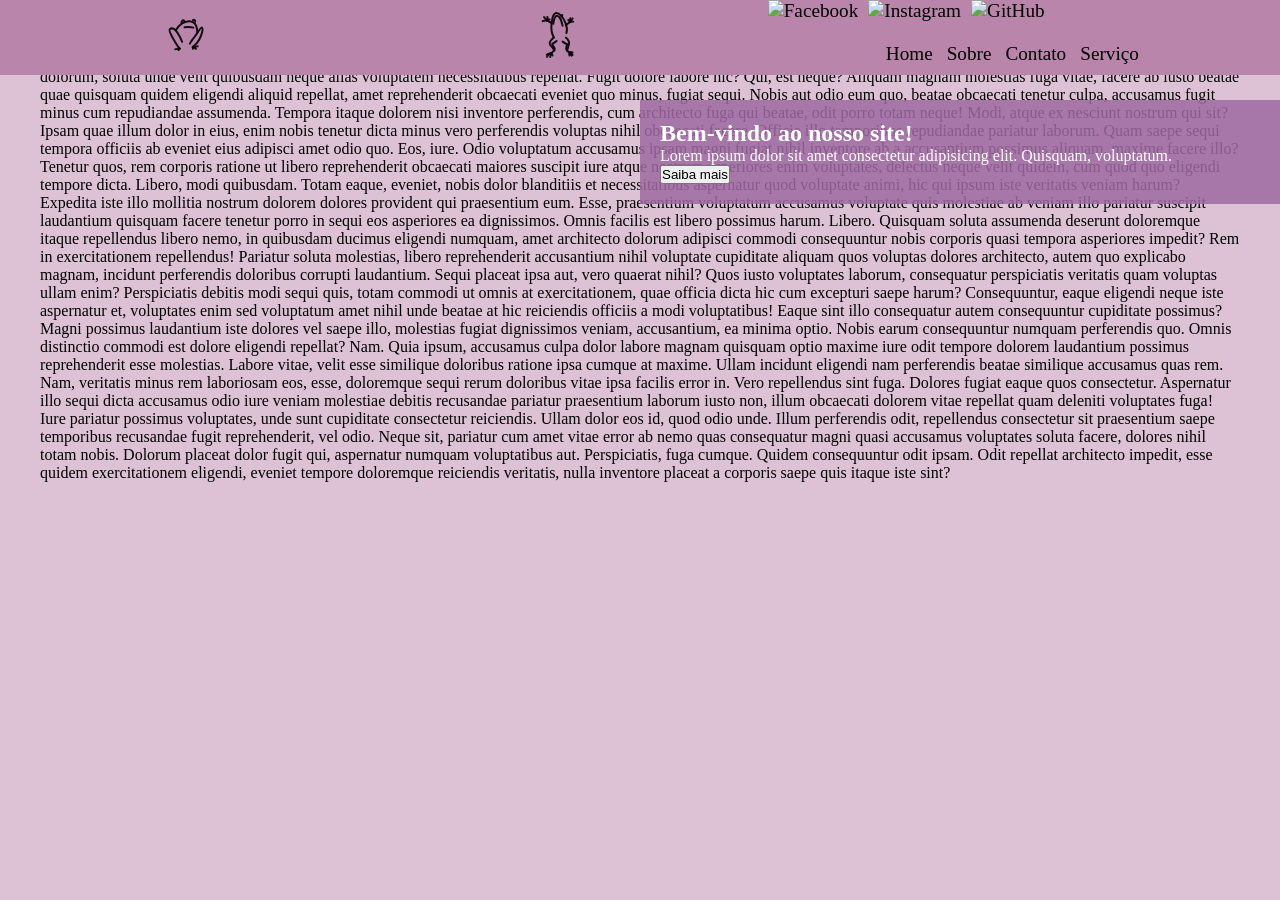
==== index.html @ 7d4dce70 "adicionado sapinha" ====
<!DOCTYPE html>
<html lang="pt-BR">
<head>
    <meta charset="UTF-8">
    <meta name="viewport" content="width=device-width, initial-scale=1.0">
    <title>Document</title>
    <link rel="stylesheet" href="css/style.css">
    <link rel="stylesheet" href="css/header.css">
</head>
<body>
    <Header>
        <img src="img/frog-svgrepo-com.svg" alt="Logo da pagina" class="logo">
        <img src="img/frog-leap.svg" alt="Sapo pulando" class="logo-sapo">
        <input type="checkbox" id="menu-toggle" class="menu-toggle">
        <label for="menu-toggle" class="menu-icon">
            <span class="linha-menu-top"></span>
            <span class="linha-menu-center"></span>
            <span class="linha-menu-bottom"></span>
        </label>
        <nav class="navbar-desktop">
            <a href="#">Home</a>
            <a href="#">Sobre</a>
            <a href="#">Contato</a>
            <a href="#">Serviço</a>

        </nav>
        <ul>
            <li>
                <a href="#"><img src="img/Facebook.svg" alt="Facebook" class="redes"></a>
            </li>
            <li>
                <a href="#"><img src="img/Instagram.svg" alt="Instagram" class="redes"></a>
            </li>
            <li>
                <a href="#"><img src="img/GitHub.svg" alt="GitHub" class="redes"></a>
            </li>
        </ul>
    </Header>
    <main>
        <section>
            <div class="modal">
                <h1>Bem-vindo ao nosso site!</h1>
                <p>Lorem ipsum dolor sit amet consectetur adipisicing elit. Quisquam, voluptatum.</p>
                <button>Saiba mais</button>
            </div>
        </section>
        <section>
            Lorem ipsum dolor sit amet consectetur adipisicing elit. Unde repellendus debitis excepturi rem natus nemo possimus itaque esse alias non saepe est minus dolore dolores, adipisci omnis neque veniam quibusdam!
            Saepe quis dolores perferendis quibusdam nihil. Similique distinctio tempore in tenetur recusandae nam nulla assumenda nobis eligendi vitae nemo eos dolorum, soluta unde velit quibusdam neque alias voluptatem necessitatibus repellat.
            Fugit dolore labore hic? Qui, est neque? Aliquam magnam molestias fuga vitae, facere ab iusto beatae quae quisquam quidem eligendi aliquid repellat, amet reprehenderit obcaecati eveniet quo minus, fugiat sequi.
            Nobis aut odio eum quo, beatae obcaecati tenetur culpa, accusamus fugit minus cum repudiandae assumenda. Tempora itaque dolorem nisi inventore perferendis, cum architecto fuga qui beatae, odit porro totam neque!
            Modi, atque ex nesciunt nostrum qui sit? Ipsam quae illum dolor in eius, enim nobis tenetur dicta minus vero perferendis voluptas nihil obcaecati facere. Officia illo temporibus repudiandae pariatur laborum.
            Quam saepe sequi tempora officiis ab eveniet eius adipisci amet odio quo. Eos, iure. Odio voluptatum accusamus ipsam magni fugiat nihil inventore ab a accusantium possimus aliquam, maxime facere illo?
            Tenetur quos, rem corporis ratione ut libero reprehenderit obcaecati maiores suscipit iure atque nostrum asperiores enim voluptates, delectus neque velit quidem, cum quod quo eligendi tempore dicta. Libero, modi quibusdam.
            Totam eaque, eveniet, nobis dolor blanditiis et necessitatibus aspernatur quod voluptate animi, hic qui ipsum iste veritatis veniam harum? Expedita iste illo mollitia nostrum dolorem dolores provident qui praesentium eum.
            Esse, praesentium voluptatum accusamus voluptate quis molestiae ab veniam illo pariatur suscipit laudantium quisquam facere tenetur porro in sequi eos asperiores ea dignissimos. Omnis facilis est libero possimus harum. Libero.
            Quisquam soluta assumenda deserunt doloremque itaque repellendus libero nemo, in quibusdam ducimus eligendi numquam, amet architecto dolorum adipisci commodi consequuntur nobis corporis quasi tempora asperiores impedit? Rem in exercitationem repellendus!
            Pariatur soluta molestias, libero reprehenderit accusantium nihil voluptate cupiditate aliquam quos voluptas dolores architecto, autem quo explicabo magnam, incidunt perferendis doloribus corrupti laudantium. Sequi placeat ipsa aut, vero quaerat nihil?
            Quos iusto voluptates laborum, consequatur perspiciatis veritatis quam voluptas ullam enim? Perspiciatis debitis modi sequi quis, totam commodi ut omnis at exercitationem, quae officia dicta hic cum excepturi saepe harum?
            Consequuntur, eaque eligendi neque iste aspernatur et, voluptates enim sed voluptatum amet nihil unde beatae at hic reiciendis officiis a modi voluptatibus! Eaque sint illo consequatur autem consequuntur cupiditate possimus?
            Magni possimus laudantium iste dolores vel saepe illo, molestias fugiat dignissimos veniam, accusantium, ea minima optio. Nobis earum consequuntur numquam perferendis quo. Omnis distinctio commodi est dolore eligendi repellat? Nam.
            Quia ipsum, accusamus culpa dolor labore magnam quisquam optio maxime iure odit tempore dolorem laudantium possimus reprehenderit esse molestias. Labore vitae, velit esse similique doloribus ratione ipsa cumque at maxime.
            Ullam incidunt eligendi nam perferendis beatae similique accusamus quas rem. Nam, veritatis minus rem laboriosam eos, esse, doloremque sequi rerum doloribus vitae ipsa facilis error in. Vero repellendus sint fuga.
            Dolores fugiat eaque quos consectetur. Aspernatur illo sequi dicta accusamus odio iure veniam molestiae debitis recusandae pariatur praesentium laborum iusto non, illum obcaecati dolorem vitae repellat quam deleniti voluptates fuga!
            Iure pariatur possimus voluptates, unde sunt cupiditate consectetur reiciendis. Ullam dolor eos id, quod odio unde. Illum perferendis odit, repellendus consectetur sit praesentium saepe temporibus recusandae fugit reprehenderit, vel odio.
            Neque sit, pariatur cum amet vitae error ab nemo quas consequatur magni quasi accusamus voluptates soluta facere, dolores nihil totam nobis. Dolorum placeat dolor fugit qui, aspernatur numquam voluptatibus aut.
            Perspiciatis, fuga cumque. Quidem consequuntur odit ipsam. Odit repellat architecto impedit, esse quidem exercitationem eligendi, eveniet tempore doloremque reiciendis veritatis, nulla inventore placeat a corporis saepe quis itaque iste sint?
        </section>
    </main>
</body>
</html>
---- css/style.css ----
@import url("base.css");
@import url("header.css");
@import url("mobile.css");
@import url("animar.css");
---- css/header.css ----
header{
    position: fixed;
    display: flex;
    align-items: baseline;
    justify-content: space-around;
    background-color: rgb(185, 133, 171);
    color: white;
    padding: 10px 0;
    text-align: center;
    width: 100%;
    top: 0;
    z-index: 4;

}
header ul{
    position: absolute;
    top: 0;
    right: 18%;
    list-style: none;
    display: flex;
}
.redes{
    width: 35px;
    height: 30px;
    margin: auto;
}
header nav a {
    text-decoration: none;
    color: rgb(0, 0, 0);
    padding: 0 5px;
    transition: background-color 0.3s;
    font-size: 1.2em;
    
}
header nav a:hover{
    background-color: rgb(184, 118, 164);
    border-radius: 50px;
    
}
.logo{
    width: 100px;
    height: 50px;
    animation: fadeIn 1s ease-in forwards;
    
}
.logo:hover{
    animation: pulse 1s infinite;
}
.logo-sapo{
    width: 100px;
    height: 50px;
    animation: fadeIn 1s ease-in forwards;

}

.menu-icon {
    display: none;
    cursor: pointer;
  }
  
  .linha-menu-top, .linha-menu-bottom{
      background-color: #ffffff;
      height: 5px;
      width: 50px;
      margin-top: 10px;
  }
  
  .linha-menu-center{
      background-color: #385bce;
      height: 5px;
      width: 60px;
      margin-top: 10px;
      margin-left: -10px;
  }
  
  
  .linha-menu-center::before{
      border-color: transparent rgb(100, 75, 97)rgb(100, 75, 97) transparent;
      border-style: solid;
      border-width: 5px;
      content: '';
      left: -10px;
      position: absolute;
      top: 22px;
      transform: rotate(139deg);
  }
  
  .menu-toggle {
    display: none;
  }

  a{
    text-decoration: none;
    color: rgb(0, 0, 0);
    padding: 0 5px;
    transition: background-color 0.3s;
    font-size: 1.2em;
  }
  
  a:hover{
    cursor: url("cursor/click.svg"), auto;
  }
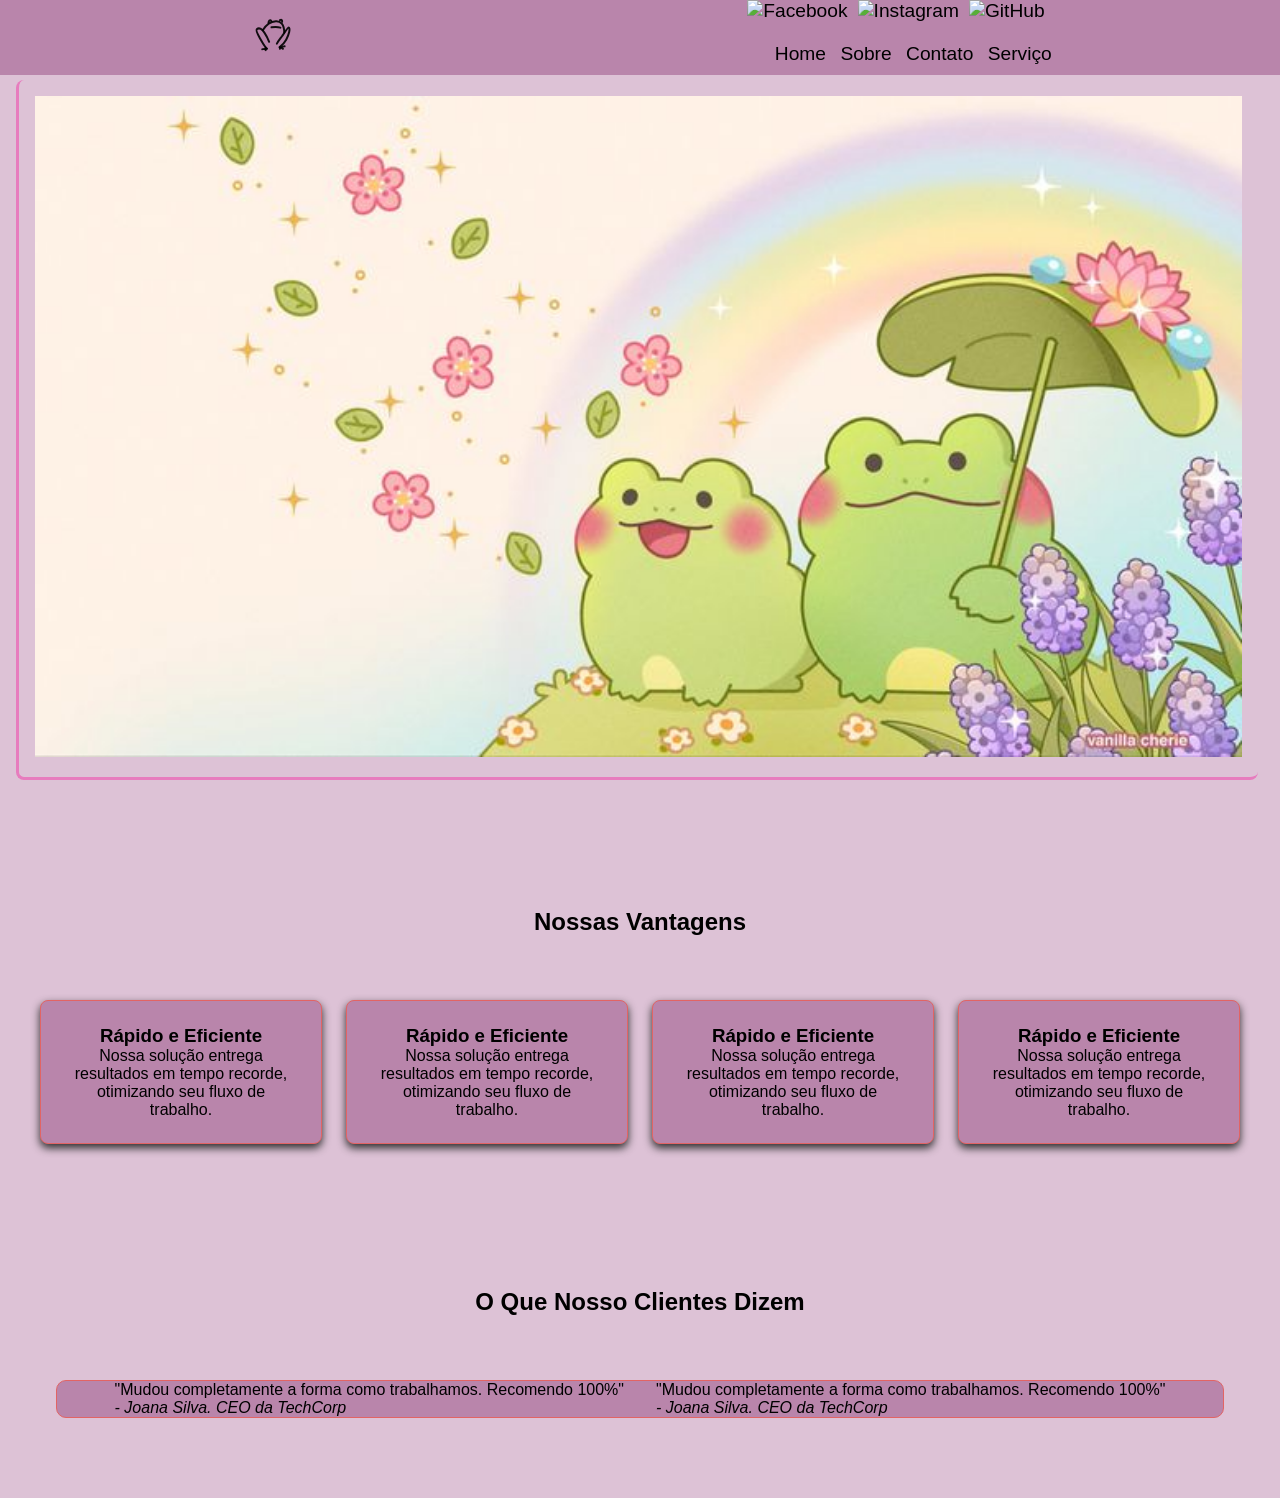
==== commit 7e15e81b: "adicionado testemunho e hero" ====
--- a/index.html
+++ b/index.html
@@ -10,7 +10,6 @@
 <body>
     <Header>
         <img src="img/frog-svgrepo-com.svg" alt="Logo da pagina" class="logo">
-        <img src="img/frog-leap.svg" alt="Sapo pulando" class="logo-sapo">
         <input type="checkbox" id="menu-toggle" class="menu-toggle">
         <label for="menu-toggle" class="menu-icon">
             <span class="linha-menu-top"></span>
@@ -36,35 +35,57 @@
             </li>
         </ul>
     </Header>
+    <section class="hero">
+        <img src="img/paisagem.jpg" alt="imagem Hero"
+        class="hero-image">
+
+    </section>
     <main>
-        <section>
-            <div class="modal">
-                <h1>Bem-vindo ao nosso site!</h1>
-                <p>Lorem ipsum dolor sit amet consectetur adipisicing elit. Quisquam, voluptatum.</p>
-                <button>Saiba mais</button>
+        <section class="cards">
+            <h2 class="section-title">Nossas Vantagens</h2>
+            <div class="cards_grid">
+                <article class="card-item">
+                    <h3 class="card-item_title">Rápido e Eficiente</h3>
+                    <p>Nossa solução entrega resultados em tempo recorde,
+                        otimizando seu fluxo de trabalho.</p>
+                </article>
+                <article class="card-item">
+                    <h3 class="card-item_title">Rápido e Eficiente</h3>
+                    <p>Nossa solução entrega resultados em tempo recorde,
+                        otimizando seu fluxo de trabalho.</p>
+                </article>
+            </article>
+            <article class="card-item">
+                <h3 class="card-item_title">Rápido e Eficiente</h3>
+                <p>Nossa solução entrega resultados em tempo recorde,
+                    otimizando seu fluxo de trabalho.</p>
+            </article>
+        </article>
+        <article class="card-item">
+            <h3 class="card-item_title">Rápido e Eficiente</h3>
+            <p>Nossa solução entrega resultados em tempo recorde,
+                otimizando seu fluxo de trabalho.</p>
+        </article>
             </div>
-        </section>
-        <section>
-            Lorem ipsum dolor sit amet consectetur adipisicing elit. Unde repellendus debitis excepturi rem natus nemo possimus itaque esse alias non saepe est minus dolore dolores, adipisci omnis neque veniam quibusdam!
-            Saepe quis dolores perferendis quibusdam nihil. Similique distinctio tempore in tenetur recusandae nam nulla assumenda nobis eligendi vitae nemo eos dolorum, soluta unde velit quibusdam neque alias voluptatem necessitatibus repellat.
-            Fugit dolore labore hic? Qui, est neque? Aliquam magnam molestias fuga vitae, facere ab iusto beatae quae quisquam quidem eligendi aliquid repellat, amet reprehenderit obcaecati eveniet quo minus, fugiat sequi.
-            Nobis aut odio eum quo, beatae obcaecati tenetur culpa, accusamus fugit minus cum repudiandae assumenda. Tempora itaque dolorem nisi inventore perferendis, cum architecto fuga qui beatae, odit porro totam neque!
-            Modi, atque ex nesciunt nostrum qui sit? Ipsam quae illum dolor in eius, enim nobis tenetur dicta minus vero perferendis voluptas nihil obcaecati facere. Officia illo temporibus repudiandae pariatur laborum.
-            Quam saepe sequi tempora officiis ab eveniet eius adipisci amet odio quo. Eos, iure. Odio voluptatum accusamus ipsam magni fugiat nihil inventore ab a accusantium possimus aliquam, maxime facere illo?
-            Tenetur quos, rem corporis ratione ut libero reprehenderit obcaecati maiores suscipit iure atque nostrum asperiores enim voluptates, delectus neque velit quidem, cum quod quo eligendi tempore dicta. Libero, modi quibusdam.
-            Totam eaque, eveniet, nobis dolor blanditiis et necessitatibus aspernatur quod voluptate animi, hic qui ipsum iste veritatis veniam harum? Expedita iste illo mollitia nostrum dolorem dolores provident qui praesentium eum.
-            Esse, praesentium voluptatum accusamus voluptate quis molestiae ab veniam illo pariatur suscipit laudantium quisquam facere tenetur porro in sequi eos asperiores ea dignissimos. Omnis facilis est libero possimus harum. Libero.
-            Quisquam soluta assumenda deserunt doloremque itaque repellendus libero nemo, in quibusdam ducimus eligendi numquam, amet architecto dolorum adipisci commodi consequuntur nobis corporis quasi tempora asperiores impedit? Rem in exercitationem repellendus!
-            Pariatur soluta molestias, libero reprehenderit accusantium nihil voluptate cupiditate aliquam quos voluptas dolores architecto, autem quo explicabo magnam, incidunt perferendis doloribus corrupti laudantium. Sequi placeat ipsa aut, vero quaerat nihil?
-            Quos iusto voluptates laborum, consequatur perspiciatis veritatis quam voluptas ullam enim? Perspiciatis debitis modi sequi quis, totam commodi ut omnis at exercitationem, quae officia dicta hic cum excepturi saepe harum?
-            Consequuntur, eaque eligendi neque iste aspernatur et, voluptates enim sed voluptatum amet nihil unde beatae at hic reiciendis officiis a modi voluptatibus! Eaque sint illo consequatur autem consequuntur cupiditate possimus?
-            Magni possimus laudantium iste dolores vel saepe illo, molestias fugiat dignissimos veniam, accusantium, ea minima optio. Nobis earum consequuntur numquam perferendis quo. Omnis distinctio commodi est dolore eligendi repellat? Nam.
-            Quia ipsum, accusamus culpa dolor labore magnam quisquam optio maxime iure odit tempore dolorem laudantium possimus reprehenderit esse molestias. Labore vitae, velit esse similique doloribus ratione ipsa cumque at maxime.
-            Ullam incidunt eligendi nam perferendis beatae similique accusamus quas rem. Nam, veritatis minus rem laboriosam eos, esse, doloremque sequi rerum doloribus vitae ipsa facilis error in. Vero repellendus sint fuga.
-            Dolores fugiat eaque quos consectetur. Aspernatur illo sequi dicta accusamus odio iure veniam molestiae debitis recusandae pariatur praesentium laborum iusto non, illum obcaecati dolorem vitae repellat quam deleniti voluptates fuga!
-            Iure pariatur possimus voluptates, unde sunt cupiditate consectetur reiciendis. Ullam dolor eos id, quod odio unde. Illum perferendis odit, repellendus consectetur sit praesentium saepe temporibus recusandae fugit reprehenderit, vel odio.
-            Neque sit, pariatur cum amet vitae error ab nemo quas consequatur magni quasi accusamus voluptates soluta facere, dolores nihil totam nobis. Dolorum placeat dolor fugit qui, aspernatur numquam voluptatibus aut.
-            Perspiciatis, fuga cumque. Quidem consequuntur odit ipsam. Odit repellat architecto impedit, esse quidem exercitationem eligendi, eveniet tempore doloremque reiciendis veritatis, nulla inventore placeat a corporis saepe quis itaque iste sint?
+        </section >
+        <section class="testemunho">
+            <h2 class="section-title">O Que Nosso Clientes Dizem</h2>
+            <div class="testemunho_container">
+                <article class="testemunho-cards">
+                    <blockquote>"Mudou completamente a forma como
+                        trabalhamos. Recomendo 100%"</blockquote>
+                        <footer>
+                            <cite>- Joana Silva. CEO da TechCorp</cite>
+                        </footer>
+                </article>
+                <article class="testemunho-cards">
+                    <blockquote>"Mudou completamente a forma como
+                        trabalhamos. Recomendo 100%"</blockquote>
+                        <footer>
+                            <cite>- Joana Silva. CEO da TechCorp</cite>
+                        </footer>
+                </article>
+            </div>
         </section>
     </main>
 </body>
--- a/css/style.css
+++ b/css/style.css
@@ -1,4 +1,9 @@
 @import url("base.css");
 @import url("header.css");
 @import url("mobile.css");
-@import url("animar.css");+@import url("animar.css");
+@import url("hero.css");
+@import url("cards.css");
+@import url("testemunho.css");
+@import url("footer.css");
+@import url("variaveis.css");
--- a/css/header.css
+++ b/css/header.css
@@ -47,12 +47,6 @@
 .logo:hover{
     animation: pulse 1s infinite;
 }
-.logo-sapo{
-    width: 100px;
-    height: 50px;
-    animation: fadeIn 1s ease-in forwards;
-
-}
 
 .menu-icon {
     display: none;
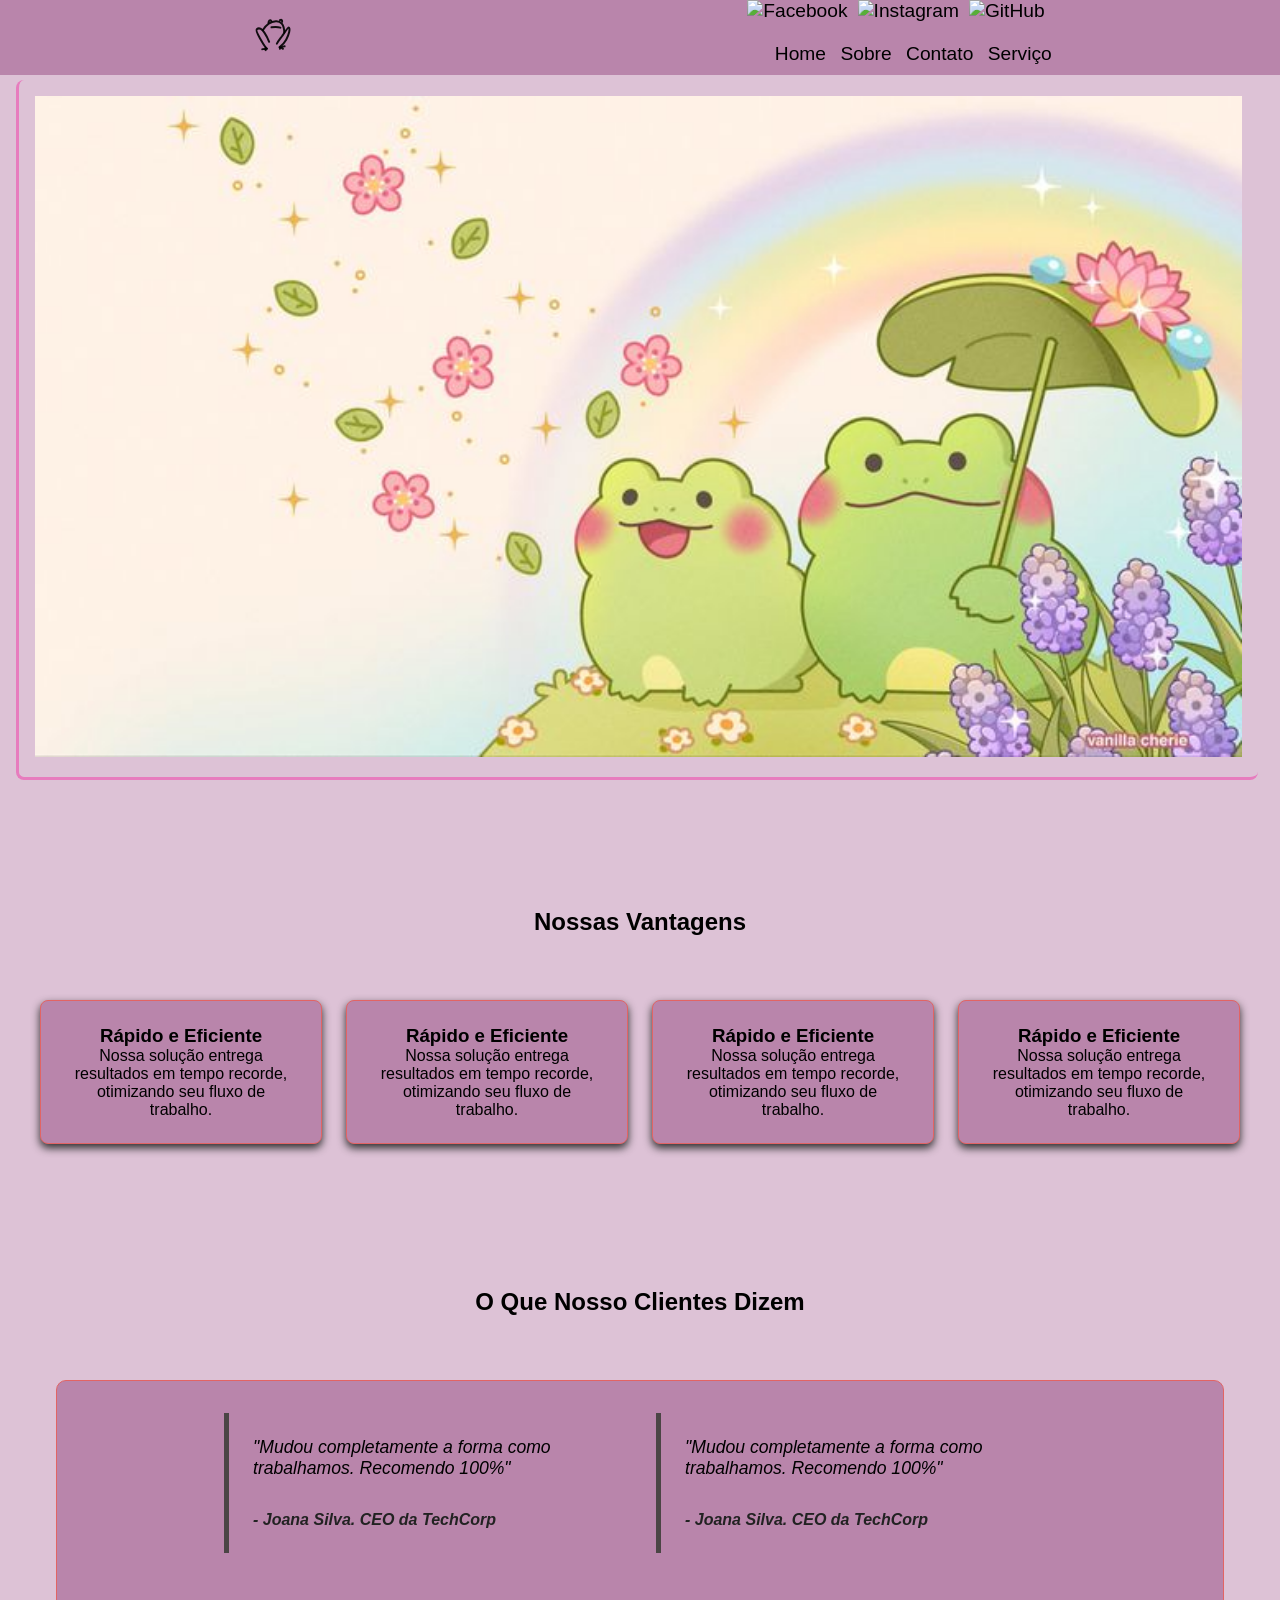
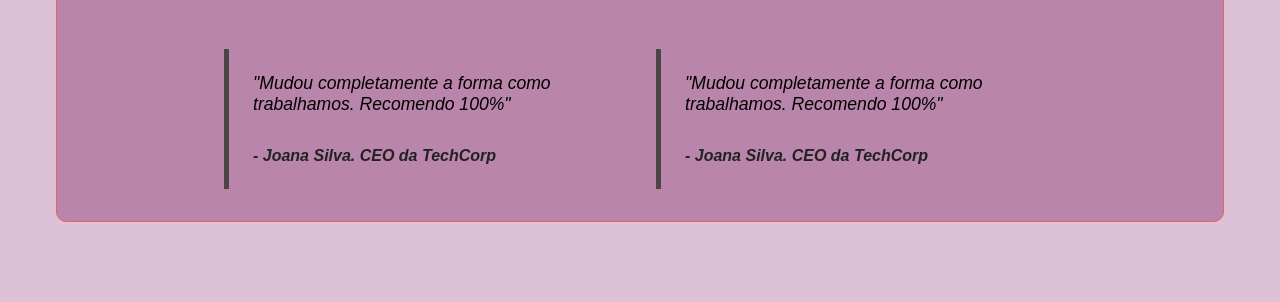
==== commit f855145c: "alterando o testemunho" ====
--- a/index.html
+++ b/index.html
@@ -85,6 +85,20 @@
                             <cite>- Joana Silva. CEO da TechCorp</cite>
                         </footer>
                 </article>
+                <article class="testemunho-cards">
+                    <blockquote>"Mudou completamente a forma como
+                        trabalhamos. Recomendo 100%"</blockquote>
+                        <footer>
+                            <cite>- Joana Silva. CEO da TechCorp</cite>
+                        </footer>
+                </article>
+                <article class="testemunho-cards">
+                    <blockquote>"Mudou completamente a forma como
+                        trabalhamos. Recomendo 100%"</blockquote>
+                        <footer>
+                            <cite>- Joana Silva. CEO da TechCorp</cite>
+                        </footer>
+                </article>
             </div>
         </section>
     </main>
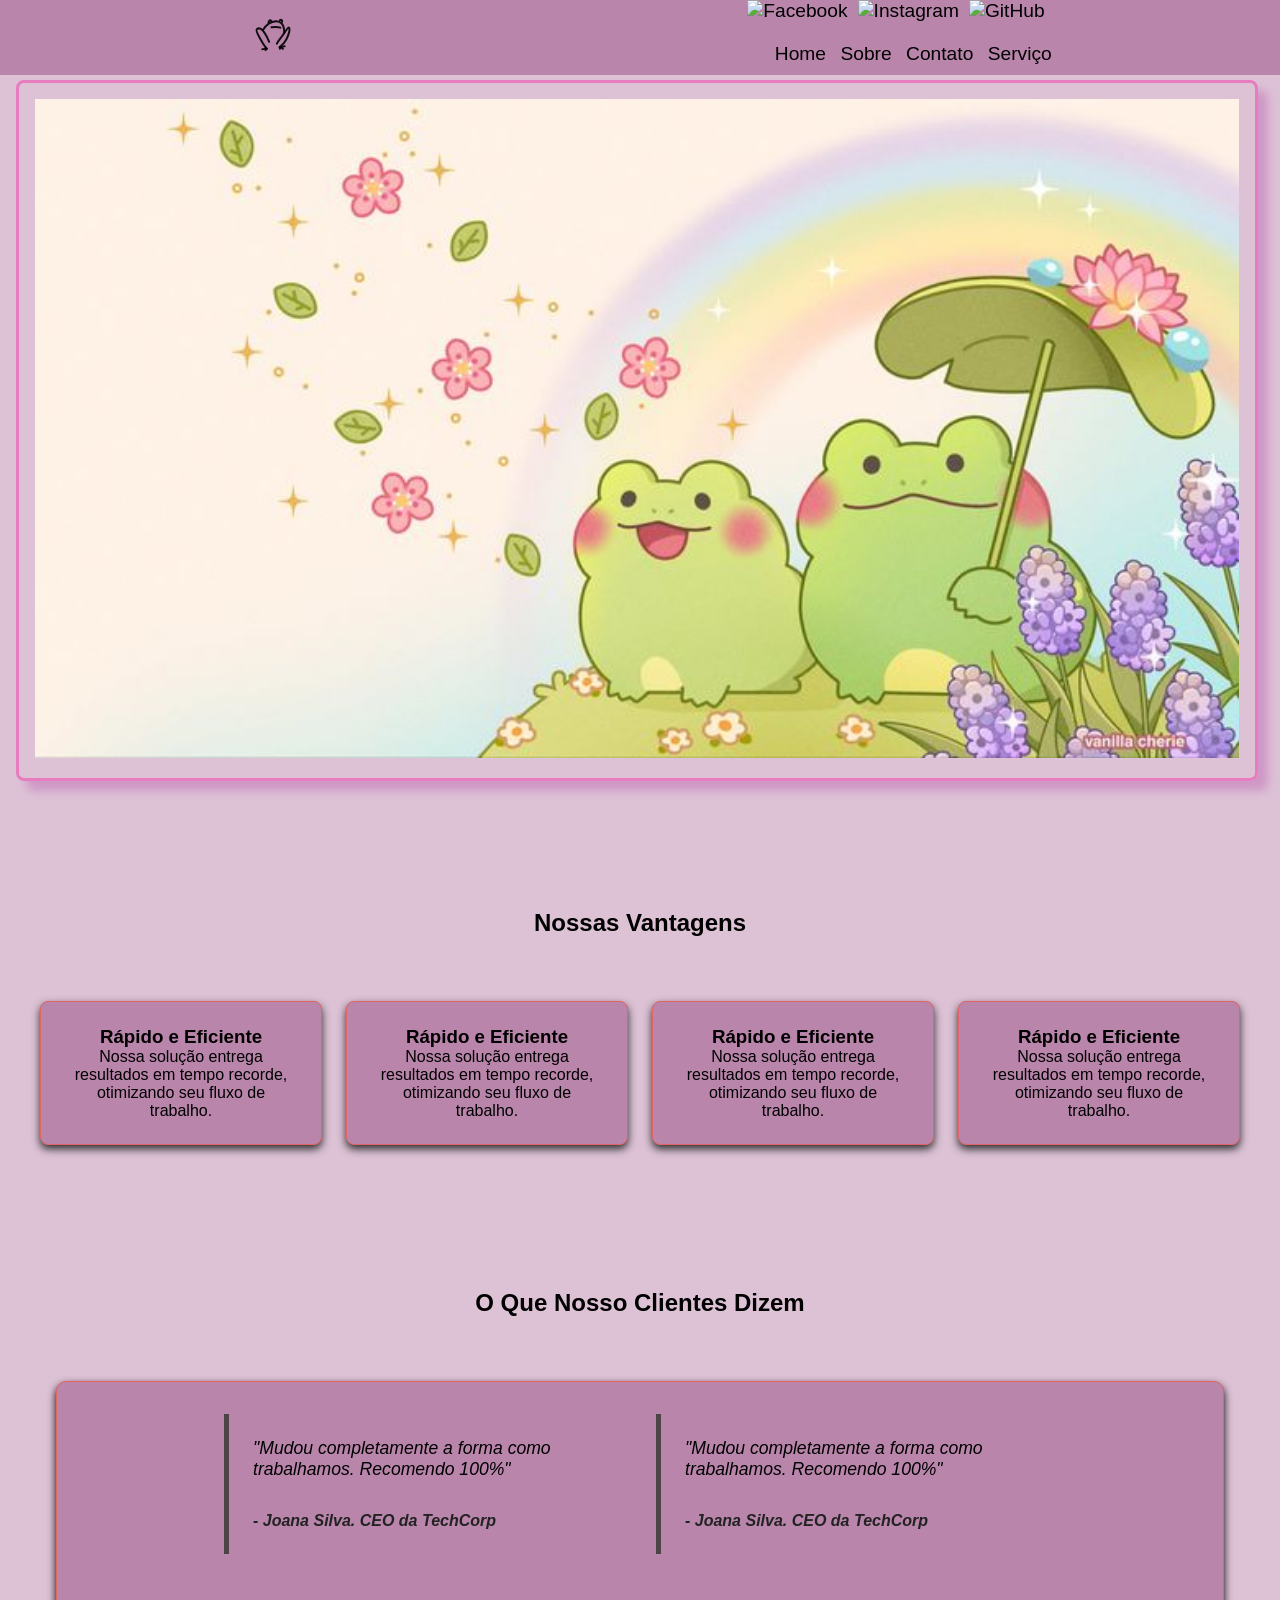
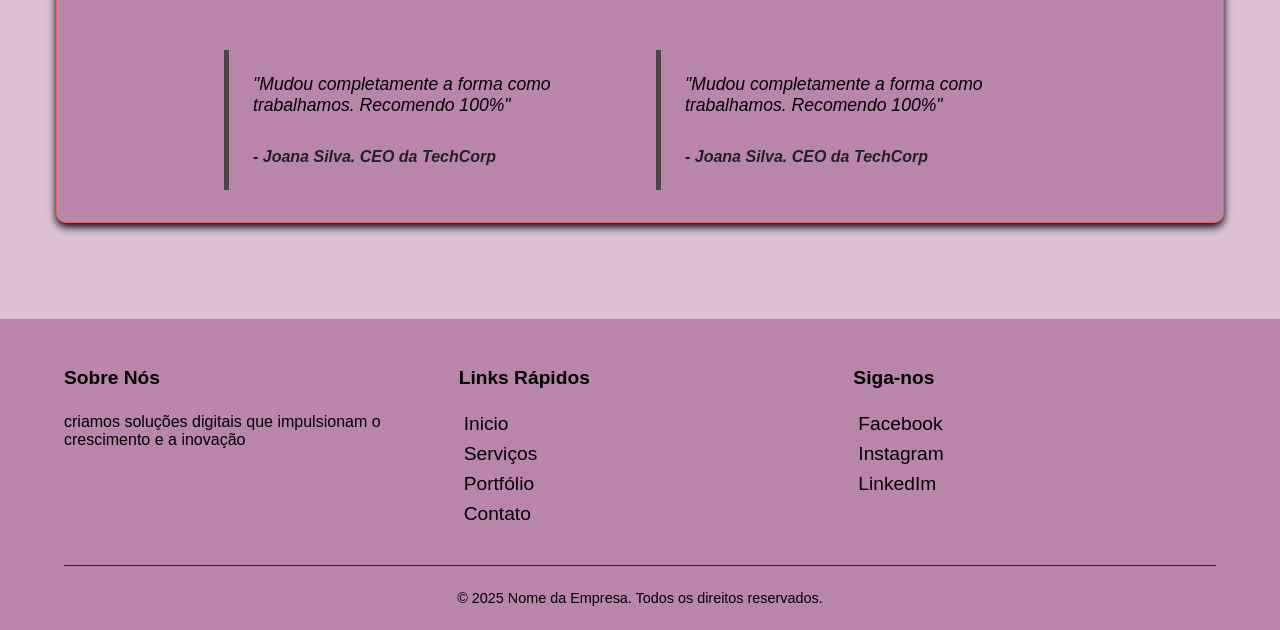
==== commit 7eddfe1f: "realizando o footer" ====
--- a/index.html
+++ b/index.html
@@ -5,7 +5,6 @@
     <meta name="viewport" content="width=device-width, initial-scale=1.0">
     <title>Document</title>
     <link rel="stylesheet" href="css/style.css">
-    <link rel="stylesheet" href="css/header.css">
 </head>
 <body>
     <Header>
@@ -102,5 +101,37 @@
             </div>
         </section>
     </main>
+    <footer class="main-footer">
+        <div class="footer-container">
+            <div class="footer-colunas">
+                <div class="footer-coluna">
+                    <h4>Sobre Nós</h4>
+                    <p>criamos soluções digitais que 
+                        impulsionam o crescimento e a inovação</p>
+                </div>
+                <div class="footer-coluna">
+                    <h4>Links Rápidos</h4>
+                    <ul>
+                        <li><a href="#">Inicio</a></li>
+                        <li><a href="#">Serviços</a></li>
+                        <li><a href="#">Portfólio</a></li>
+                        <li><a href="#">Contato</a></li>
+                    </ul>
+                </div>
+                <div class="footer-coluna">
+                    <h4>Siga-nos</h4>
+                    <ul>
+                        <li><a href="#">Facebook</a></li>
+                        <li><a href="#">Instagram</a></li>
+                        <li><a href="#">LinkedIm</a></li>
+                    </ul>
+                </div>
+            </div>
+            <div class="footer-bottom">
+                <p>&copy; 2025 Nome da Empresa.
+                    Todos os direitos reservados.</p>
+            </div>
+        </div>
+    </footer>
 </body>
 </html>
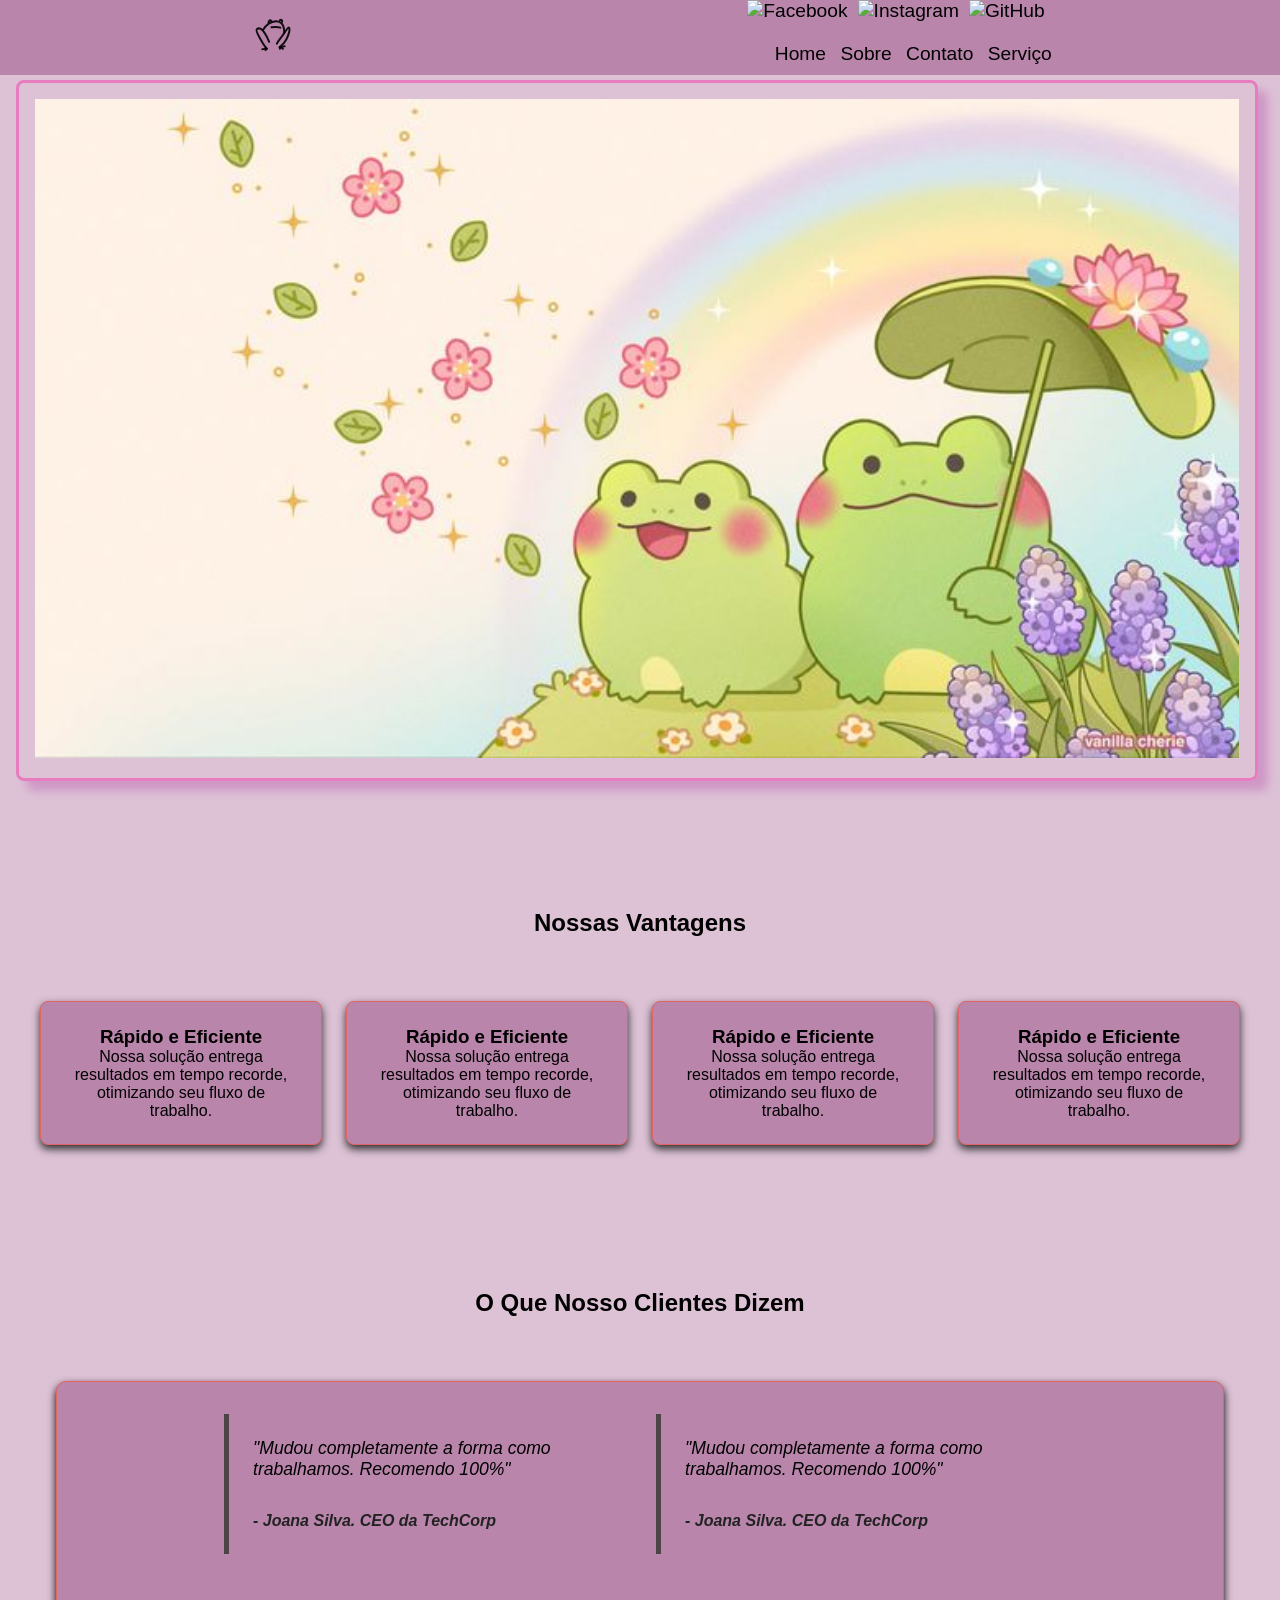
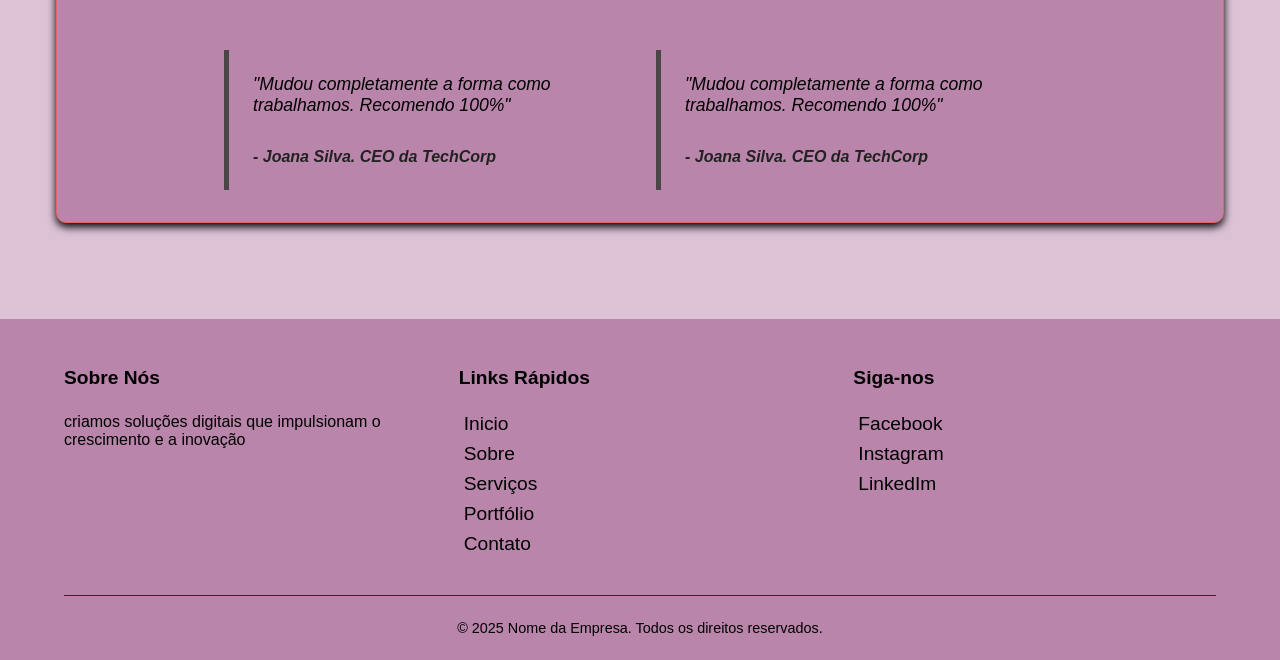
==== commit abbb4ae6: "adicionando os links" ====
--- a/index.html
+++ b/index.html
@@ -15,13 +15,14 @@
             <span class="linha-menu-center"></span>
             <span class="linha-menu-bottom"></span>
         </label>
+
         <nav class="navbar-desktop">
-            <a href="#">Home</a>
-            <a href="#">Sobre</a>
-            <a href="#">Contato</a>
-            <a href="#">Serviço</a>
+            <a href="index.html">Home</a>
+            <a href="sobre.html">Sobre</a>
+            <a href="contato.html">Contato</a>
+            <a href="servicos.html">Serviço</a>
+        </nav>
 
-        </nav>
         <ul>
             <li>
                 <a href="#"><img src="img/Facebook.svg" alt="Facebook" class="redes"></a>
@@ -112,10 +113,11 @@
                 <div class="footer-coluna">
                     <h4>Links Rápidos</h4>
                     <ul>
-                        <li><a href="#">Inicio</a></li>
-                        <li><a href="#">Serviços</a></li>
-                        <li><a href="#">Portfólio</a></li>
-                        <li><a href="#">Contato</a></li>
+                        <li><a href="index.html">Inicio</a></li>
+                        <li><a href="sobre.html">Sobre</a></li>
+                        <li><a href="servicos.html">Serviços</a></li>
+                        <li><a href="potfolio.html">Portfólio</a></li>
+                        <li><a href="contato.html">Contato</a></li>
                     </ul>
                 </div>
                 <div class="footer-coluna">
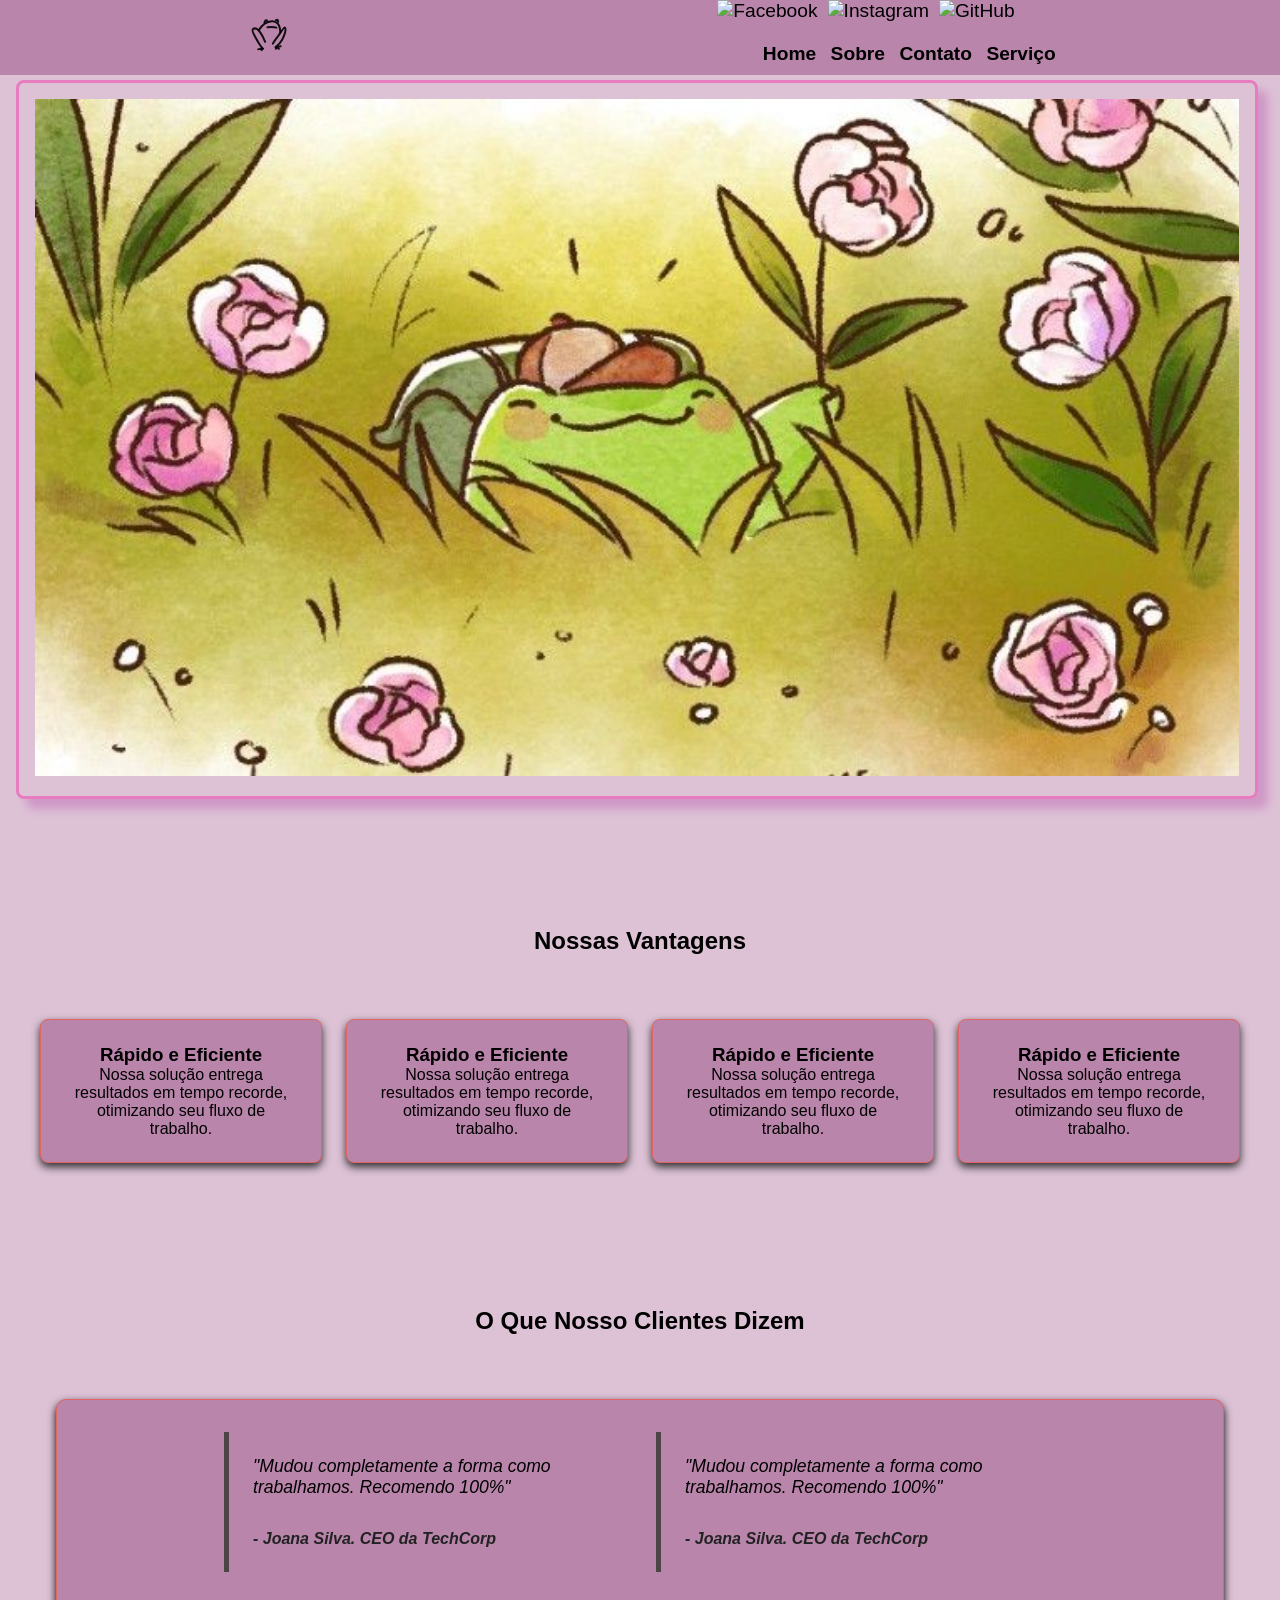
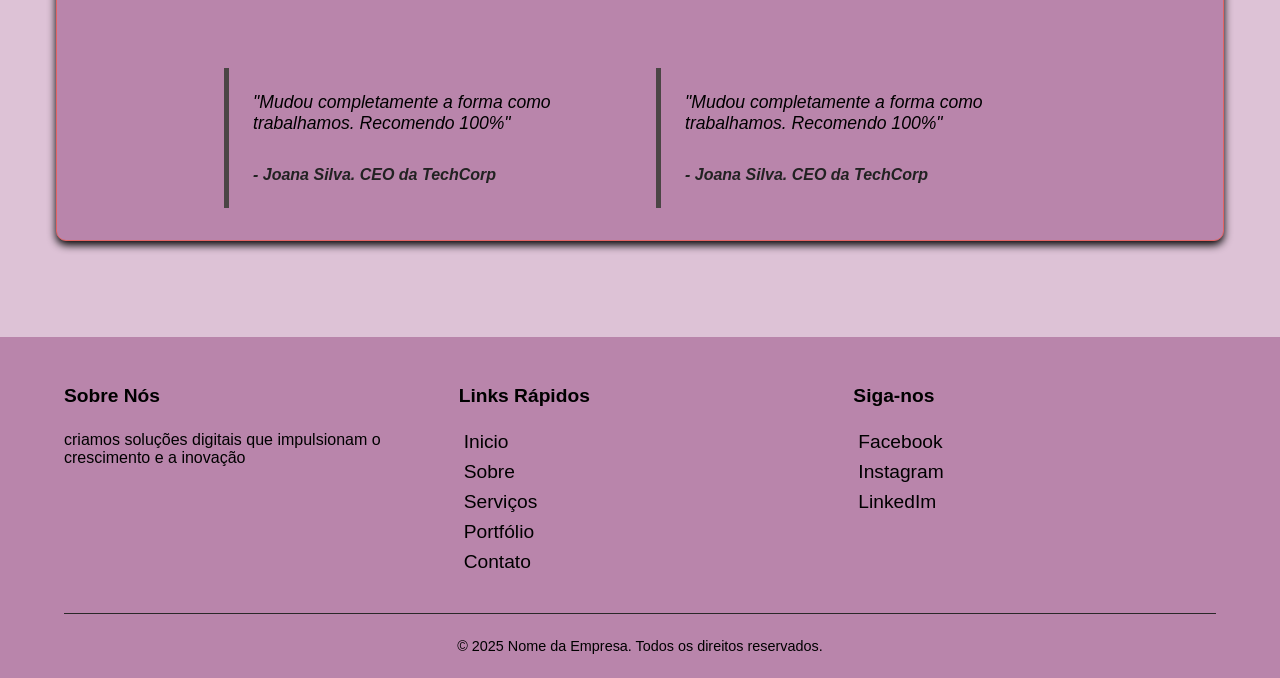
==== commit 1a8f1cbd: "animado a logo do sapinho" ====
--- a/index.html
+++ b/index.html
@@ -8,7 +8,9 @@
 </head>
 <body>
     <Header>
+        <div class="logo-container">
         <img src="img/frog-svgrepo-com.svg" alt="Logo da pagina" class="logo">
+        </div>
         <input type="checkbox" id="menu-toggle" class="menu-toggle">
         <label for="menu-toggle" class="menu-icon">
             <span class="linha-menu-top"></span>
@@ -36,7 +38,7 @@
         </ul>
     </Header>
     <section class="hero">
-        <img src="img/paisagem.jpg" alt="imagem Hero"
+        <img src="img/paisagem1.jpg" alt="imagem Hero"
         class="hero-image">
 
     </section>
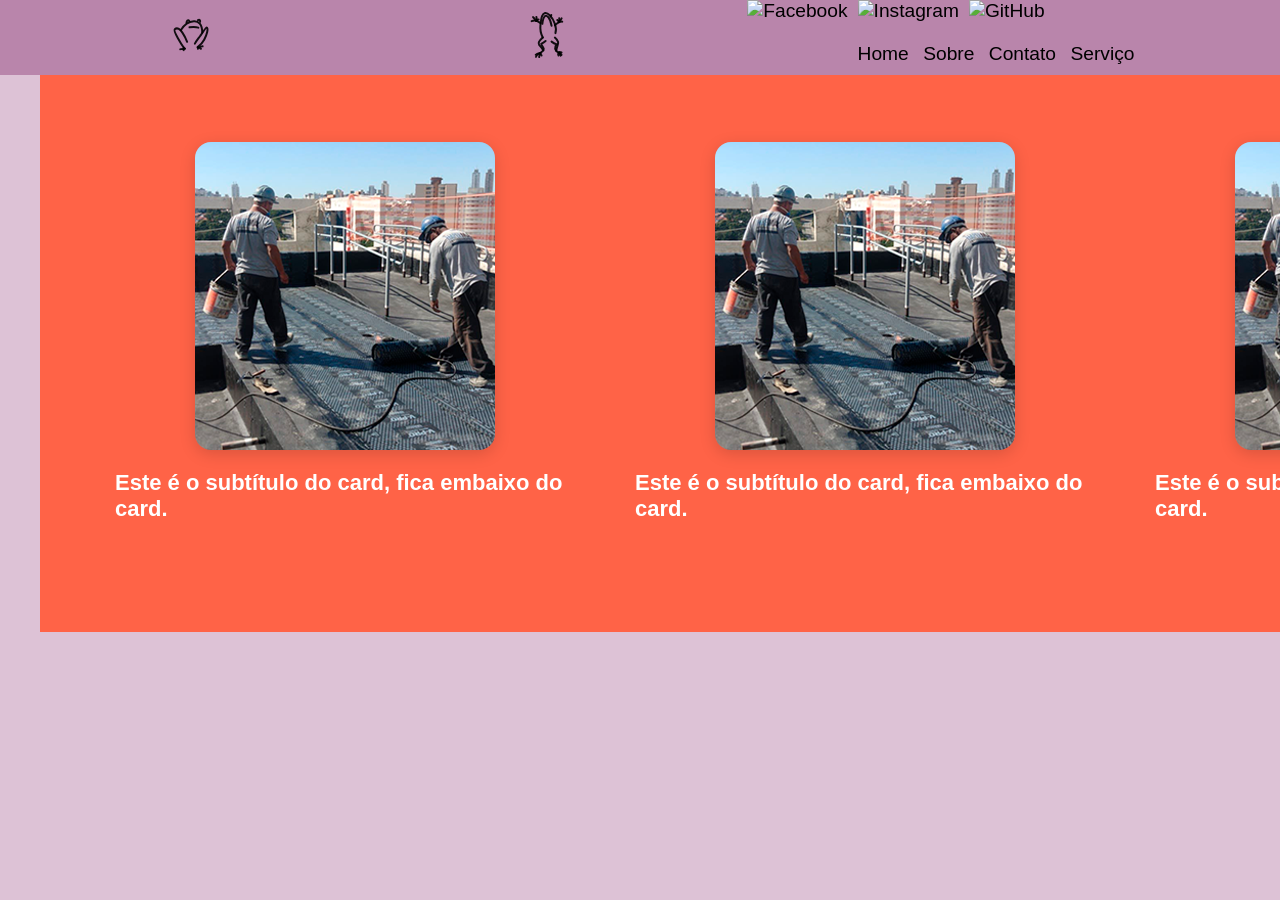
==== commit 7b45132f: "tamo competindo tamo competindo" ====
--- a/index.html
+++ b/index.html
@@ -5,26 +5,26 @@
     <meta name="viewport" content="width=device-width, initial-scale=1.0">
     <title>Document</title>
     <link rel="stylesheet" href="css/style.css">
+    <link rel="stylesheet" href="css/header.css">
+    <link rel="stylesheet" href="css/cards.css">
 </head>
 <body>
     <Header>
-        <div class="logo-container">
         <img src="img/frog-svgrepo-com.svg" alt="Logo da pagina" class="logo">
-        </div>
+        <img src="img/frog-leap.svg" alt="Logo pulando">
         <input type="checkbox" id="menu-toggle" class="menu-toggle">
         <label for="menu-toggle" class="menu-icon">
             <span class="linha-menu-top"></span>
             <span class="linha-menu-center"></span>
             <span class="linha-menu-bottom"></span>
         </label>
+        <nav class="navbar-desktop">
+            <a href="#">Home</a>
+            <a href="#">Sobre</a>
+            <a href="#">Contato</a>
+            <a href="#">Serviço</a>
 
-        <nav class="navbar-desktop">
-            <a href="index.html">Home</a>
-            <a href="sobre.html">Sobre</a>
-            <a href="contato.html">Contato</a>
-            <a href="servicos.html">Serviço</a>
         </nav>
-
         <ul>
             <li>
                 <a href="#"><img src="img/Facebook.svg" alt="Facebook" class="redes"></a>
@@ -37,105 +37,60 @@
             </li>
         </ul>
     </Header>
-    <section class="hero">
-        <img src="img/paisagem1.jpg" alt="imagem Hero"
-        class="hero-image">
+    <main>
+        <section class="servicos">
+            <div class="caixa">
+                <div class="card">
+                    <div class="card-img-container" >
+                        <figure>
+                        <img src="img/card1.png" alt="Imagem do Card1">
+                            <figcaption class="figcaption-servico">
+                            <p class="titulo-interno" >Evita <a href="servicos.html" class="destaque">infiltrações</a> em áreas expostas ao tempo, 
+                                        aumentando a durabilidade da estrutura.</p>
+                            </figcaption>
+                        </figure>
+                    </div>
+                    
+                </div>
+                    <p class="titulo-externo">Este é o subtítulo do card, fica embaixo do card.</p>
+            </div>
+    
+            <div class="caixa">
+                <div class="card">
+                    <div class="card-img-container" >
+                        <figure>
+                        <img src="img/card1.png" alt="Imagem do Card1">
+                            <figcaption class="figcaption-servico">
+                            <p class="titulo-interno" >Soluções específicas para áreas com contato constante 
+                                    com água, garantindo total <a href="servicos.html" class="destaque">estanqueidade</a>.</p>
+                            </figcaption>
+                        </figure>
+                    </div>
+                    
+                </div>
+                    <p class="titulo-externo">Este é o subtítulo do card, fica embaixo do card.</p>
+            </div>
 
-    </section>
-    <main>
-        <section class="cards">
-            <h2 class="section-title">Nossas Vantagens</h2>
-            <div class="cards_grid">
-                <article class="card-item">
-                    <h3 class="card-item_title">Rápido e Eficiente</h3>
-                    <p>Nossa solução entrega resultados em tempo recorde,
-                        otimizando seu fluxo de trabalho.</p>
-                </article>
-                <article class="card-item">
-                    <h3 class="card-item_title">Rápido e Eficiente</h3>
-                    <p>Nossa solução entrega resultados em tempo recorde,
-                        otimizando seu fluxo de trabalho.</p>
-                </article>
-            </article>
-            <article class="card-item">
-                <h3 class="card-item_title">Rápido e Eficiente</h3>
-                <p>Nossa solução entrega resultados em tempo recorde,
-                    otimizando seu fluxo de trabalho.</p>
-            </article>
-        </article>
-        <article class="card-item">
-            <h3 class="card-item_title">Rápido e Eficiente</h3>
-            <p>Nossa solução entrega resultados em tempo recorde,
-                otimizando seu fluxo de trabalho.</p>
-        </article>
+           <div class="caixa">
+                <div class="card">
+                    <div class="card-img-container" >
+                        <figure>
+                        <img src="img/card1.png" alt="Imagem do Card1">
+                            <figcaption class="figcaption-servico">
+                            <p class="titulo-interno" >Proteção contra <a href="servicos.html" class="destaque">vazamentos</a> e umidade em áreas internas 
+                                    com alto uso de água.</p>
+                            </figcaption>
+                        </figure>
+                    </div>
+                    
+                </div>
+                    <p class="titulo-externo">Este é o subtítulo do card, fica embaixo do card.</p>
             </div>
-        </section >
-        <section class="testemunho">
-            <h2 class="section-title">O Que Nosso Clientes Dizem</h2>
-            <div class="testemunho_container">
-                <article class="testemunho-cards">
-                    <blockquote>"Mudou completamente a forma como
-                        trabalhamos. Recomendo 100%"</blockquote>
-                        <footer>
-                            <cite>- Joana Silva. CEO da TechCorp</cite>
-                        </footer>
-                </article>
-                <article class="testemunho-cards">
-                    <blockquote>"Mudou completamente a forma como
-                        trabalhamos. Recomendo 100%"</blockquote>
-                        <footer>
-                            <cite>- Joana Silva. CEO da TechCorp</cite>
-                        </footer>
-                </article>
-                <article class="testemunho-cards">
-                    <blockquote>"Mudou completamente a forma como
-                        trabalhamos. Recomendo 100%"</blockquote>
-                        <footer>
-                            <cite>- Joana Silva. CEO da TechCorp</cite>
-                        </footer>
-                </article>
-                <article class="testemunho-cards">
-                    <blockquote>"Mudou completamente a forma como
-                        trabalhamos. Recomendo 100%"</blockquote>
-                        <footer>
-                            <cite>- Joana Silva. CEO da TechCorp</cite>
-                        </footer>
-                </article>
-            </div>
+
         </section>
+
+        
+  
     </main>
-    <footer class="main-footer">
-        <div class="footer-container">
-            <div class="footer-colunas">
-                <div class="footer-coluna">
-                    <h4>Sobre Nós</h4>
-                    <p>criamos soluções digitais que 
-                        impulsionam o crescimento e a inovação</p>
-                </div>
-                <div class="footer-coluna">
-                    <h4>Links Rápidos</h4>
-                    <ul>
-                        <li><a href="index.html">Inicio</a></li>
-                        <li><a href="sobre.html">Sobre</a></li>
-                        <li><a href="servicos.html">Serviços</a></li>
-                        <li><a href="potfolio.html">Portfólio</a></li>
-                        <li><a href="contato.html">Contato</a></li>
-                    </ul>
-                </div>
-                <div class="footer-coluna">
-                    <h4>Siga-nos</h4>
-                    <ul>
-                        <li><a href="#">Facebook</a></li>
-                        <li><a href="#">Instagram</a></li>
-                        <li><a href="#">LinkedIm</a></li>
-                    </ul>
-                </div>
-            </div>
-            <div class="footer-bottom">
-                <p>&copy; 2025 Nome da Empresa.
-                    Todos os direitos reservados.</p>
-            </div>
-        </div>
-    </footer>
 </body>
 </html>
--- a/css/header.css
+++ b/css/header.css
@@ -0,0 +1,99 @@
+
+header{
+    position: fixed;
+    display: flex;
+    align-items: baseline;
+    justify-content: space-around;
+    background-color: rgb(185, 133, 171);
+    color: white;
+    padding: 10px 0;
+    text-align: center;
+    width: 100%;
+    top: 0;
+    z-index: 4;
+
+}
+header ul{
+    position: absolute;
+    top: 0;
+    right: 18%;
+    list-style: none;
+    display: flex;
+}
+.redes{
+    width: 35px;
+    height: 30px;
+    margin: auto;
+}
+header nav a {
+    text-decoration: none;
+    color: rgb(0, 0, 0);
+    padding: 0 5px;
+    transition: background-color 0.3s;
+    font-size: 1.2em;
+    
+}
+header nav a:hover{
+    background-color: rgb(184, 118, 164);
+    border-radius: 50px;
+    
+}
+.logo{
+    width: 100px;
+    height: 50px;
+    animation: fadeIn 1s ease-in forwards;
+    
+}
+.logo:hover{
+    animation: pulse 1s infinite;
+    content: url(img/forwa);
+    content: url('img/frog-leap.svg');
+}
+
+.menu-icon {
+    display: none;
+    cursor: pointer;
+  }
+  
+  .linha-menu-top, .linha-menu-bottom{
+      background-color: #ffffff;
+      height: 5px;
+      width: 50px;
+      margin-top: 10px;
+  }
+  
+  .linha-menu-center{
+      background-color: #385bce;
+      height: 5px;
+      width: 60px;
+      margin-top: 10px;
+      margin-left: -10px;
+  }
+  
+  
+  .linha-menu-center::before{
+      border-color: transparent rgb(100, 75, 97)rgb(100, 75, 97) transparent;
+      border-style: solid;
+      border-width: 5px;
+      content: '';
+      left: -10px;
+      position: absolute;
+      top: 22px;
+      transform: rotate(139deg);
+  }
+  
+  .menu-toggle {
+    display: none;
+  }
+
+  a{
+    text-decoration: none;
+    color: rgb(0, 0, 0);
+    padding: 0 5px;
+    transition: background-color 0.3s;
+    font-size: 1.2em;
+  }
+  
+  a:hover{
+    cursor: url("cursor/click.svg"), auto;
+  }
--- a/css/cards.css
+++ b/css/cards.css
@@ -0,0 +1,91 @@
+.servicos {
+    position: absolute;
+    display: flex;
+    justify-content: center;
+    align-items: center;
+    margin: 0 auto;
+    gap: 20px;
+    background-color: tomato ;
+    position: relative;
+    width: 1650px;
+    height: 600px;
+}
+.caixa{
+    display: flex;
+    flex-direction: column;
+    align-items: center;
+    justify-content: center;
+    padding: 20px;
+    gap: 20px;
+    height: 500px;
+    width: 500px;
+}
+
+.card {
+  position: relative;
+  width: 300px;
+  height: 318px;
+  background: none;
+  border-radius: 16px;
+  box-shadow: 0 4px 16px rgba(0,0,0,0.15);
+  overflow: hidden;
+  text-align: center;
+  margin: 40px auto;
+  transition: box-shadow 0.3s;
+}
+.card-img-container {
+  position: relative;
+  width: 100%;
+  height: 100%;
+  overflow: hidden;
+}
+
+.titulo-externo {
+  position: relative;
+  bottom: 40px;
+  color: white;
+  font-size: 22px;
+  font-weight: bold;
+}
+
+
+.figcaption-servico{
+    position: absolute;
+    bottom: 0;
+    width: 100%;
+    height: 100%;
+    padding: 10px;
+    background-color: #44494ea4;
+    color: #ffffff;
+    display: flex;
+    flex-direction: column;
+    text-align: center;
+    justify-content: center;
+    font-size: 16px;
+    font-weight: bold;
+    transform: translateY(100%);
+    
+}  
+
+.card-img-container:hover .figcaption-servico {
+  transform: translateY(0%);
+}
+
+.titulo-interno{
+    position: relative;
+    top: 80px;
+    justify-content: center;
+    text-align: justify;
+    left: 50%;
+    right: 50%;
+    transform: translateX(-50%);
+    max-width: 200px;
+    font-size: 18px;
+    text-align: center;
+    font-weight: bold;
+}
+
+.destaque {
+  color: blue;
+  position: relative;
+}
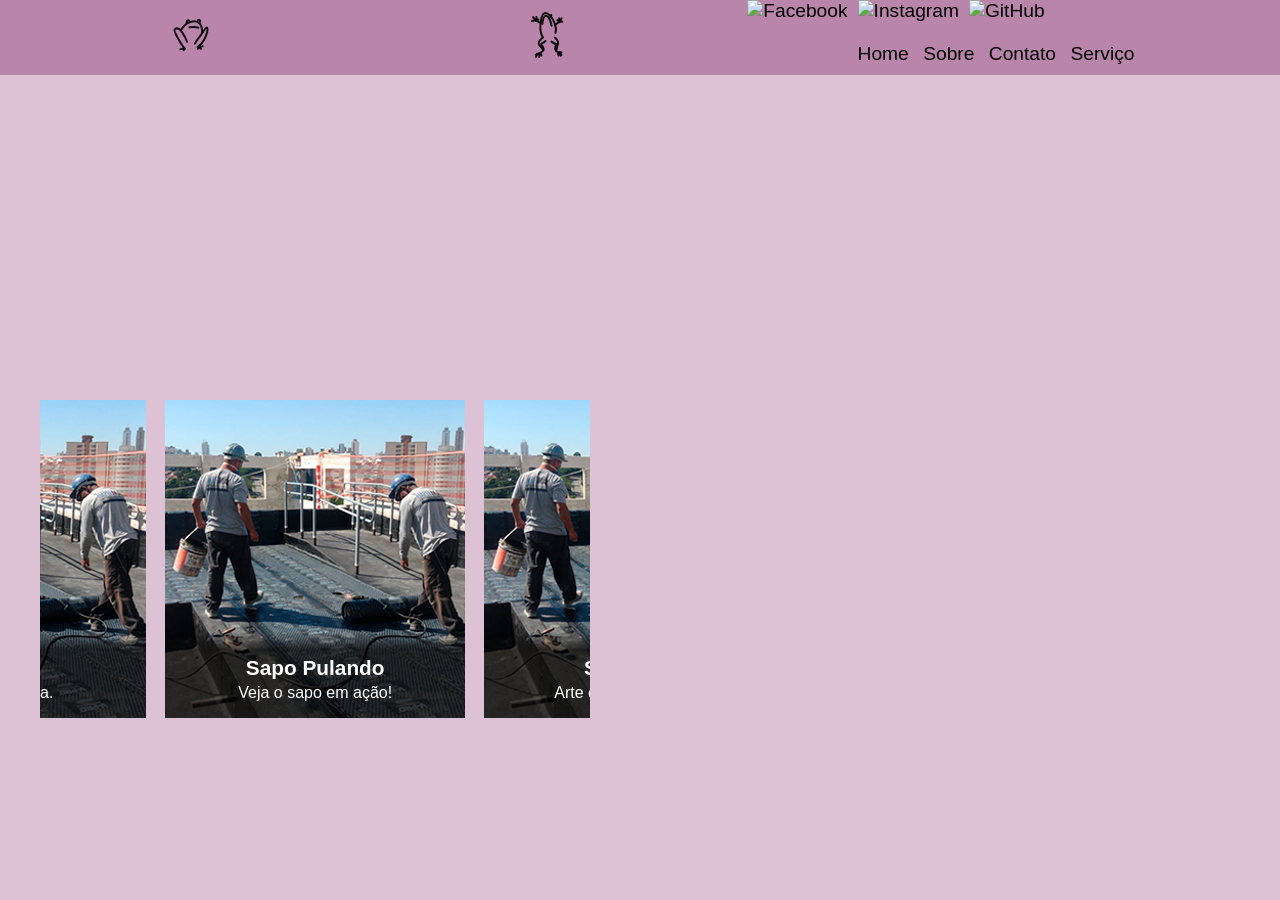
==== commit 18530065: "tentativa de criar um carrossel" ====
--- a/index.html
+++ b/index.html
@@ -38,59 +38,149 @@
         </ul>
     </Header>
     <main>
-        <section class="servicos">
-            <div class="caixa">
-                <div class="card">
-                    <div class="card-img-container" >
-                        <figure>
-                        <img src="img/card1.png" alt="Imagem do Card1">
-                            <figcaption class="figcaption-servico">
-                            <p class="titulo-interno" >Evita <a href="servicos.html" class="destaque">infiltrações</a> em áreas expostas ao tempo, 
-                                        aumentando a durabilidade da estrutura.</p>
-                            </figcaption>
-                        </figure>
-                    </div>
-                    
-                </div>
-                    <p class="titulo-externo">Este é o subtítulo do card, fica embaixo do card.</p>
+
+<div class="container">
+    <div class="carrossel">
+        <!-- Clones para looping infinito -->
+        <article class="card clone">
+          <div class="card-img-container">
+            <img src="img/card1.png" alt="Logo" class="card-img">
+            <div class="card-text-bottom">
+              <h3 class="card-title">Logo</h3>
+              <p class="card-subtitle">Logo da página.</p>
             </div>
-    
-            <div class="caixa">
-                <div class="card">
-                    <div class="card-img-container" >
-                        <figure>
-                        <img src="img/card1.png" alt="Imagem do Card1">
-                            <figcaption class="figcaption-servico">
-                            <p class="titulo-interno" >Soluções específicas para áreas com contato constante 
-                                    com água, garantindo total <a href="servicos.html" class="destaque">estanqueidade</a>.</p>
-                            </figcaption>
-                        </figure>
-                    </div>
-                    
-                </div>
-                    <p class="titulo-externo">Este é o subtítulo do card, fica embaixo do card.</p>
+          </div>
+        </article>
+        <!-- Cards originais -->
+        <article class="card">
+          <div class="card-img-container">
+            <img src="img/card1.png" alt="Sapo pulando" class="card-img">
+            <div class="card-text-bottom">
+              <h3 class="card-title">Sapo Pulando</h3>
+              <p class="card-subtitle">Veja o sapo em ação!</p>
             </div>
-
-           <div class="caixa">
-                <div class="card">
-                    <div class="card-img-container" >
-                        <figure>
-                        <img src="img/card1.png" alt="Imagem do Card1">
-                            <figcaption class="figcaption-servico">
-                            <p class="titulo-interno" >Proteção contra <a href="servicos.html" class="destaque">vazamentos</a> e umidade em áreas internas 
-                                    com alto uso de água.</p>
-                            </figcaption>
-                        </figure>
-                    </div>
-                    
-                </div>
-                    <p class="titulo-externo">Este é o subtítulo do card, fica embaixo do card.</p>
+          </div>
+        </article>
+        <article class="card">
+          <div class="card-img-container">
+            <img src="img/card1.png" alt="Sapo SVG" class="card-img">
+            <div class="card-text-bottom">
+              <h3 class="card-title">Sapo SVG</h3>
+              <p class="card-subtitle">Arte em SVG de sapo.</p>
             </div>
-
-        </section>
-
+          </div>
+        </article>
+        <article class="card">
+          <div class="card-img-container">
+            <img src="img/card1.png" alt="Card personalizado" class="card-img">
+            <div class="card-text-bottom">
+              <h3 class="card-title">Card Personalizado</h3>
+              <p class="card-subtitle">Adicione seu conteúdo aqui.</p>
+            </div>
+          </div>
+        </article>
+        <article class="card">
+          <div class="card-img-container">
+            <img src="img/card1.png" alt="Logo" class="card-img">
+            <div class="card-text-bottom">
+              <h3 class="card-title">Logo</h3>
+              <p class="card-subtitle">Logo da página.</p>
+            </div>
+          </div>
+        </article>
+        <!-- Clone para looping infinito -->
+        <article class="card clone">
+          <div class="card-img-container">
+            <img src="img/card1.png" alt="Sapo pulando" class="card-img">
+            <div class="card-text-bottom">
+              <h3 class="card-title">Sapo Pulando</h3>
+              <p class="card-subtitle">Veja o sapo em ação!</p>
+            </div>
+          </div>
+        </article>
+    </div>
+</div>
         
   
     </main>
+
+<script>
+  const carrossel = document.querySelector('.carrossel');
+  let isDown = false;
+  let startX;
+  let scrollLeft;
+  if (carrossel) {
+    // Drag to scroll
+    carrossel.addEventListener('mousedown', (e) => {
+      isDown = true;
+      carrossel.classList.add('active');
+      startX = e.pageX - carrossel.offsetLeft;
+      scrollLeft = carrossel.scrollLeft;
+    });
+    carrossel.addEventListener('mouseleave', () => {
+      isDown = false;
+      carrossel.classList.remove('active');
+    });
+    carrossel.addEventListener('mouseup', () => {
+      isDown = false;
+      carrossel.classList.remove('active');
+    });
+    carrossel.addEventListener('mousemove', (e) => {
+      if (!isDown) return;
+      e.preventDefault();
+      const x = e.pageX - carrossel.offsetLeft;
+      const walk = (x - startX) * 1.5;
+      carrossel.scrollLeft = scrollLeft - walk;
+    });
+
+    // Slider automático card a card
+    function sliderCarrossel() {
+      if (!carrossel) return;
+      const cards = carrossel.querySelectorAll('.card');
+      const card = cards[0];
+      if (!card) return;
+      const cardWidth = card.offsetWidth + parseInt(getComputedStyle(carrossel).gap || 0);
+      let currentIndex = 1; // começa no primeiro card original
+      const totalCards = cards.length;
+
+      function goToCard(index, smooth = true) {
+        carrossel.scrollTo({
+          left: cardWidth * index,
+          behavior: smooth ? 'smooth' : 'auto'
+        });
+      }
+
+      // Snap centralizado ao iniciar
+      goToCard(currentIndex, false);
+
+      let sliderInterval;
+      let isJumping = false;
+      function startSlider() {
+        sliderInterval = setInterval(() => {
+          if (isJumping) return;
+          currentIndex++;
+          goToCard(currentIndex);
+          // Se chegou no clone final, volta pro card original sem animação e sem travar
+          if (currentIndex === totalCards - 1) {
+            isJumping = true;
+            goToCard(currentIndex, true);
+            setTimeout(() => {
+              currentIndex = 1;
+              goToCard(currentIndex, false);
+              isJumping = false;
+            }, 300); // tempo menor para evitar travamento
+          }
+        }, 2000);
+      }
+      function stopSlider() {
+        clearInterval(sliderInterval);
+      }
+      carrossel.addEventListener('mouseenter', stopSlider);
+      carrossel.addEventListener('mouseleave', startSlider);
+      startSlider();
+    }
+    sliderCarrossel();
+  }
+</script>
 </body>
 </html>
--- a/css/cards.css
+++ b/css/cards.css
@@ -1,38 +1,3 @@
-.servicos {
-    position: absolute;
-    display: flex;
-    justify-content: center;
-    align-items: center;
-    margin: 0 auto;
-    gap: 20px;
-    background-color: tomato ;
-    position: relative;
-    width: 1650px;
-    height: 600px;
-}
-.caixa{
-    display: flex;
-    flex-direction: column;
-    align-items: center;
-    justify-content: center;
-    padding: 20px;
-    gap: 20px;
-    height: 500px;
-    width: 500px;
-}
-
-.card {
-  position: relative;
-  width: 300px;
-  height: 318px;
-  background: none;
-  border-radius: 16px;
-  box-shadow: 0 4px 16px rgba(0,0,0,0.15);
-  overflow: hidden;
-  text-align: center;
-  margin: 40px auto;
-  transition: box-shadow 0.3s;
-}
 .card-img-container {
   position: relative;
   width: 100%;
@@ -40,52 +5,63 @@
   overflow: hidden;
 }
 
-.titulo-externo {
-  position: relative;
-  bottom: 40px;
-  color: white;
-  font-size: 22px;
+.card-img {
+  width: 100%;
+  height: 100%;
+  object-fit: cover;
+  display: block;
+}
+
+.card-text-bottom {
+  position: absolute;
+  left: 50%;
+  bottom: 0;
+  transform: translateX(-50%);
+  width: 100%;
+  padding: 24px 12px 16px 12px;
+  background: linear-gradient(0deg, rgba(0,0,0,0.7) 80%, rgba(0,0,0,0) 100%);
+  text-align: center;
+  color: #fff;
+  z-index: 2;
+}
+.card-title {
+  margin: 0 0 4px 0;
+  font-size: 1.3rem;
+  color: #fff;
   font-weight: bold;
 }
+.card-subtitle {
+  margin: 0;
+  color: #fff;
+  font-size: 1rem;
+}
+.container{
+  max-width: 550px;
+  min-width: 350px;
+}
+
+.carrossel{
+  display: grid;
+  grid-auto-flow: column;
+  gap: 1.2rem;
+  overflow-x:auto;
+  overscroll-behavior-x: contain;
+  scroll-snap-type: x mandatory;
+  scrollbar-width: none; 
+  -ms-overflow-style: none;
+  
 
 
-.figcaption-servico{
-    position: absolute;
-    bottom: 0;
-    width: 100%;
-    height: 100%;
-    padding: 10px;
-    background-color: #44494ea4;
-    color: #ffffff;
-    display: flex;
-    flex-direction: column;
-    text-align: center;
-    justify-content: center;
-    font-size: 16px;
-    font-weight: bold;
-    transform: translateY(100%);
-    
-}  
-
-.card-img-container:hover .figcaption-servico {
-  transform: translateY(0%);
 }
 
-.titulo-interno{
-    position: relative;
-    top: 80px;
-    justify-content: center;
-    text-align: justify;
-    left: 50%;
-    right: 50%;
-    transform: translateX(-50%);
-    max-width: 200px;
-    font-size: 18px;
-    text-align: center;
-    font-weight: bold;
+.card{
+  background: palevioletred;
+  min-height: 300px;
+  min-width: 300px;
+  scroll-snap-align: center;
+  border-radius: 40px;
 }
 
-.destaque {
-  color: blue;
-  position: relative;
+.carrossel::-webkit-scrollbar {
+  display: none; /* Chrome, Safari e Opera */
 }
